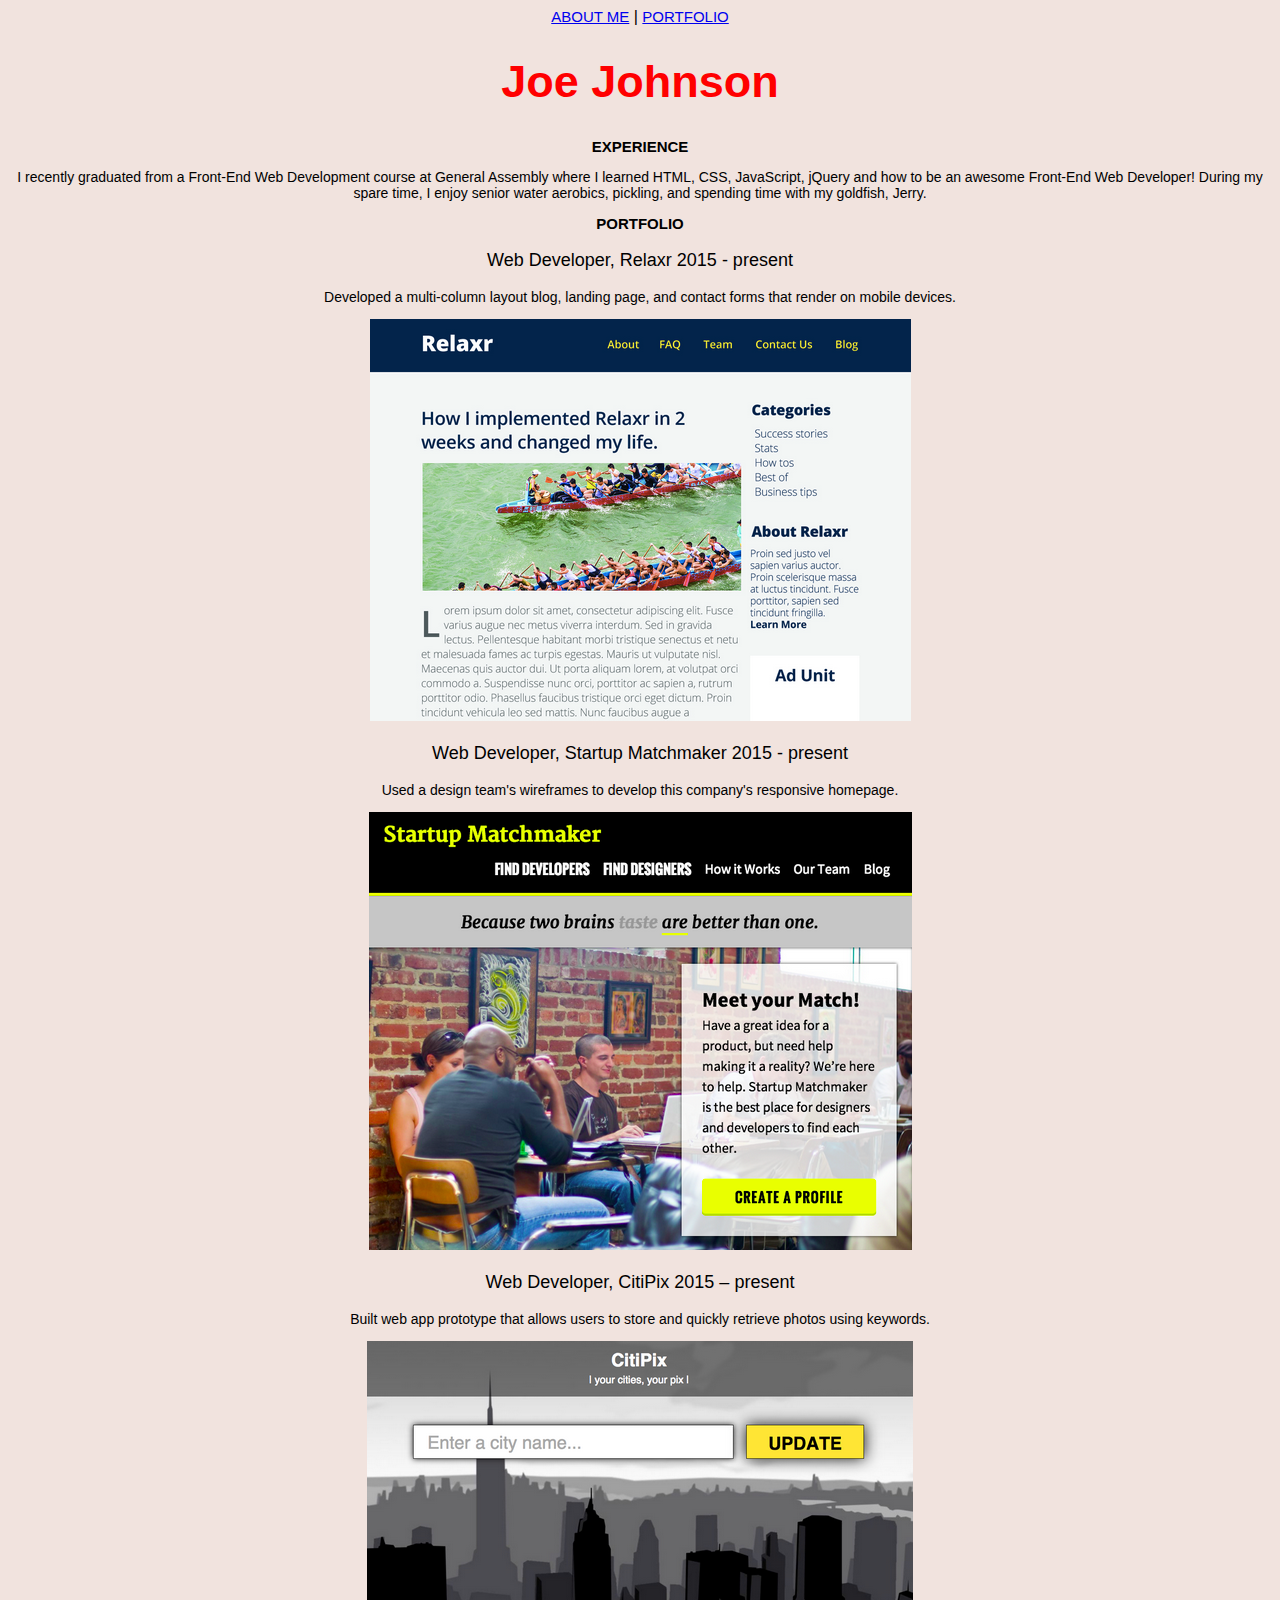
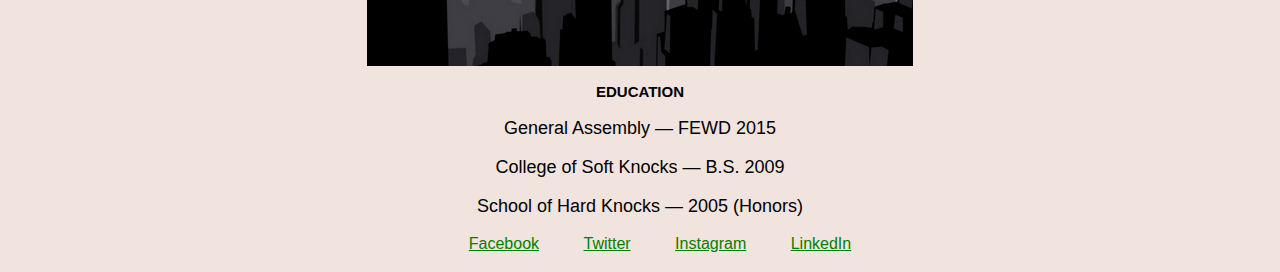
==== 03-css-basics/sample_portfolio_starter_code/portfolio.html @ 8598e646 "added class files" ====
<!DOCTYPE html>
<html lang="en">
<head>
  <meta charset="UTF-8">
  <title>Joe Johnson - Portfolio</title>
  <link rel="stylesheet" type="text/css" href="./styles/style.css">
</head>
<body>

  <nav>
    <a href="index.html">About Me</a> | 
    <a href="portfolio.html">Portfolio</a>
  </nav>

  <h1>Joe Johnson</h1>

    <h2>Experience</h2>
      <p>I recently graduated from a Front-End Web Development course at General Assembly where I learned HTML, CSS, JavaScript, jQuery and how to be an awesome Front-End Web Developer! During my spare time, I enjoy senior water aerobics, pickling, and spending time with my goldfish, Jerry.</p>

    <h2>Portfolio</h2>

      <h3>Web Developer, Relaxr 2015 - present</h3>
        <p>Developed a multi-column layout blog, landing page, and contact forms that render on mobile devices.</p>
        <img src="./images/relaxr_deliverable.png">

      <h3>Web Developer, Startup Matchmaker 2015 - present</h3>
        <p>Used a design team's wireframes to develop this company's responsive homepage.</p>
        <img src="./images/startup_matchmaker_deliverable.png">

      <h3>Web Developer, CitiPix 2015 – present</h3>
        <p>Built web app prototype that allows users to store and quickly retrieve photos using keywords.</p>
        <img src="./images/citipix_deliverable.png">

    <h2>EDUCATION</h2>

      <h3>General Assembly — FEWD 2015</h3>
      <h3>College of Soft Knocks — B.S. 2009</h3>
      <h3>School of Hard Knocks — 2005 (Honors)</h3>

  <footer>
    <ul>
      <li><a href="https://www.facebook.com">Facebook</a></li>
      <li><a href="https://www.twitter.com">Twitter</a></li>
      <li><a href="https://www.instagram.com">Instagram</a></li>
      <li><a href="https://www.linkedin.com">LinkedIn</a></li>
    </ul>
  </footer>


</body>
</html>
---- 03-css-basics/sample_portfolio_starter_code/styles/style.css ----
body {
  text-align: center;
  font-family: "Helvetica";
  background-color: rgb(241, 227, 222);
}

nav a {
  font-size: 15px;
  text-transform: uppercase;
}

h1 {
  font-size: 45px;
  color: red;
}

h2 {
  font-size: 15px;
  text-transform: uppercase;
}

h3 {
  font-size: 18px;
  font-weight: lighter;
}

p {
  font-size: 14px;
}

footer li {
  display: inline;
  padding: 20px;
}

footer a {
  color: green;
}
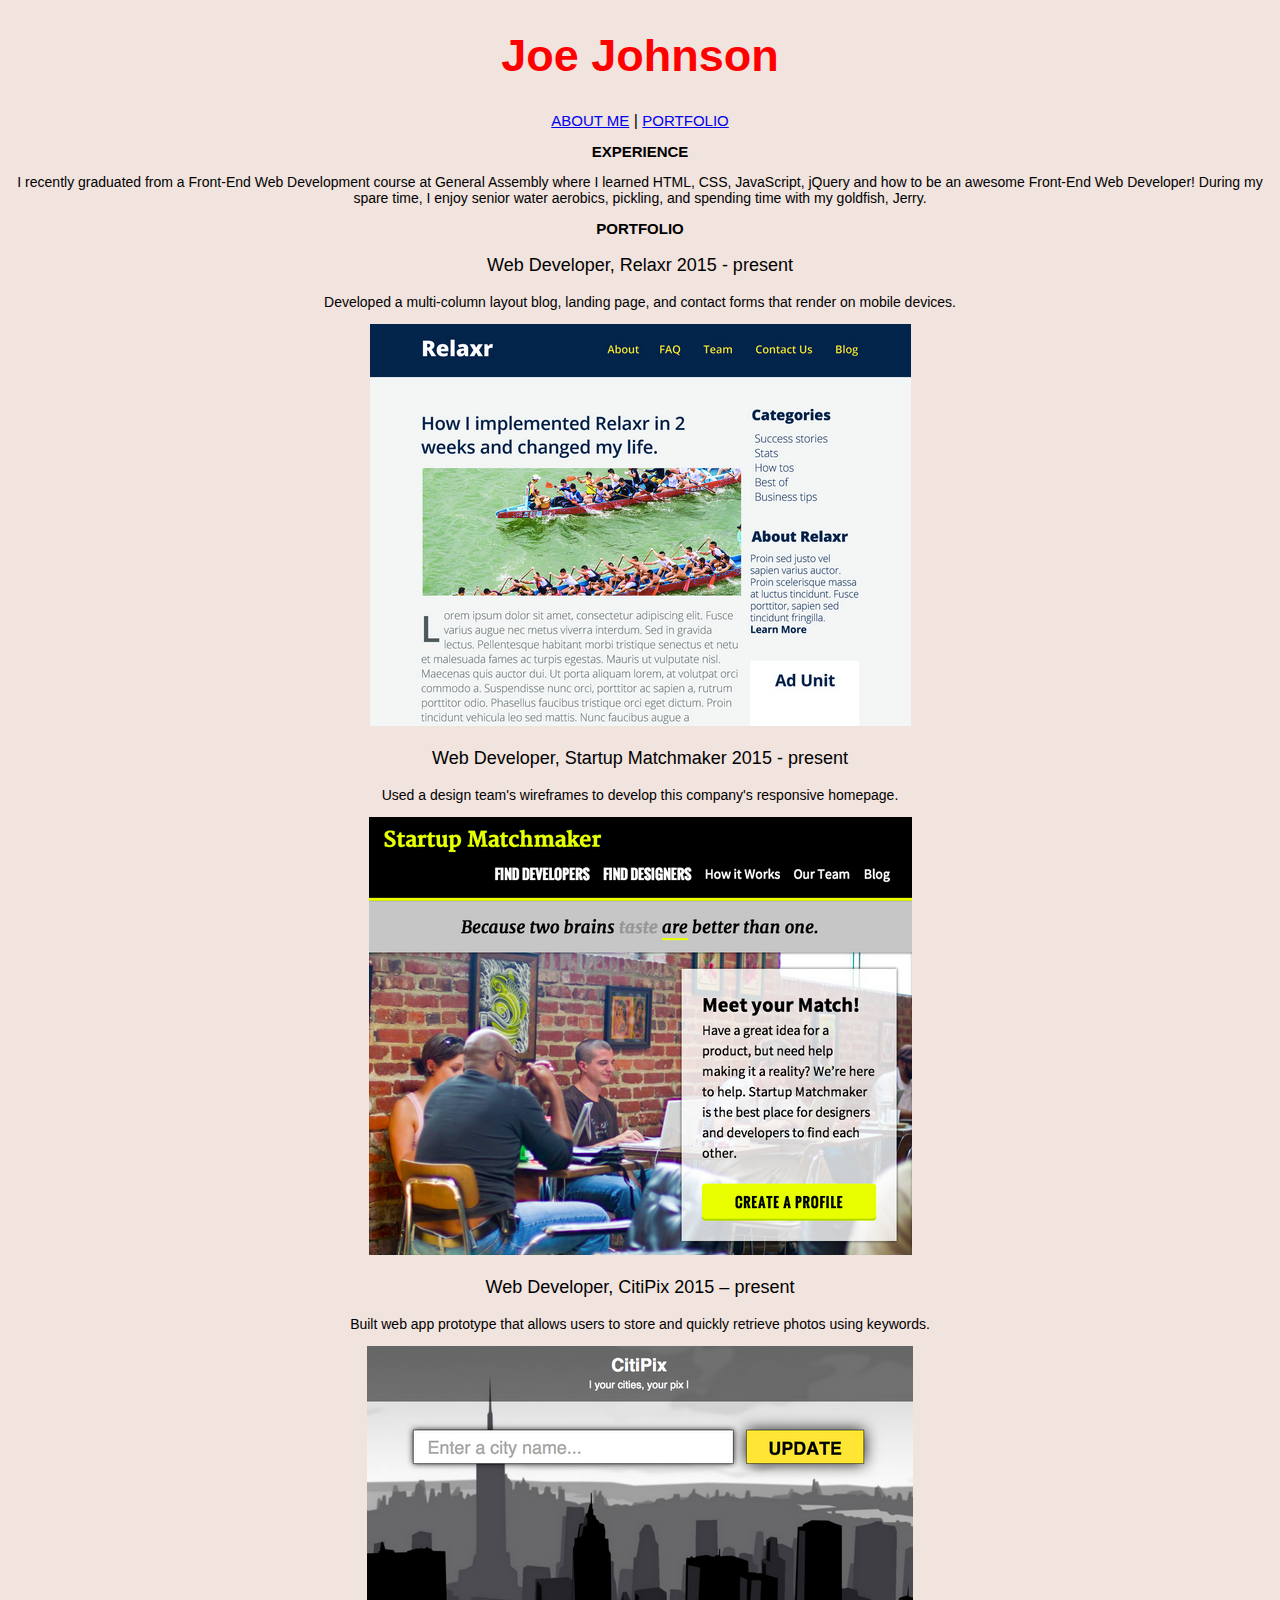
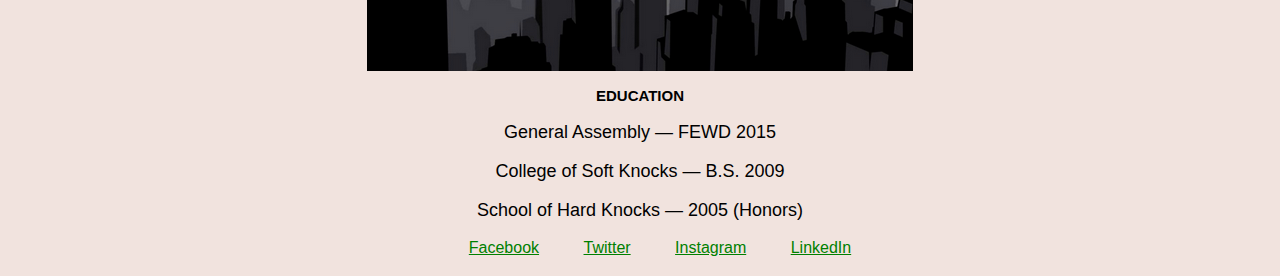
==== commit fe165b02: "rolled back nav issues" ====
--- a/03-css-basics/sample_portfolio_starter_code/portfolio.html
+++ b/03-css-basics/sample_portfolio_starter_code/portfolio.html
@@ -7,35 +7,52 @@
 </head>
 <body>
 
+  <h1>Joe Johnson</h1>
+
   <nav>
     <a href="index.html">About Me</a> | 
     <a href="portfolio.html">Portfolio</a>
   </nav>
 
-  <h1>Joe Johnson</h1>
+  <content>
 
-    <h2>Experience</h2>
+    <div>
+      <h2>Experience</h2>
       <p>I recently graduated from a Front-End Web Development course at General Assembly where I learned HTML, CSS, JavaScript, jQuery and how to be an awesome Front-End Web Developer! During my spare time, I enjoy senior water aerobics, pickling, and spending time with my goldfish, Jerry.</p>
+    </div>
+    
+    <div>
 
     <h2>Portfolio</h2>
 
-      <h3>Web Developer, Relaxr 2015 - present</h3>
+      <div>
+        <h3>Web Developer, Relaxr 2015 - present</h3>
         <p>Developed a multi-column layout blog, landing page, and contact forms that render on mobile devices.</p>
         <img src="./images/relaxr_deliverable.png">
+      </div>
 
-      <h3>Web Developer, Startup Matchmaker 2015 - present</h3>
+      <div>
+        <h3>Web Developer, Startup Matchmaker 2015 - present</h3>
         <p>Used a design team's wireframes to develop this company's responsive homepage.</p>
         <img src="./images/startup_matchmaker_deliverable.png">
+      </div>
 
-      <h3>Web Developer, CitiPix 2015 – present</h3>
+      <div>
+        <h3>Web Developer, CitiPix 2015 – present</h3>
         <p>Built web app prototype that allows users to store and quickly retrieve photos using keywords.</p>
         <img src="./images/citipix_deliverable.png">
+      </div>
 
-    <h2>EDUCATION</h2>
+    </div>
 
-      <h3>General Assembly — FEWD 2015</h3>
-      <h3>College of Soft Knocks — B.S. 2009</h3>
-      <h3>School of Hard Knocks — 2005 (Honors)</h3>
+    <div>
+        <h2>EDUCATION</h2>
+        <h3>General Assembly — FEWD 2015</h3>
+        <h3>College of Soft Knocks — B.S. 2009</h3>
+        <h3>School of Hard Knocks — 2005 (Honors)</h3>
+    </div>
+
+  </content>
 
   <footer>
     <ul>
